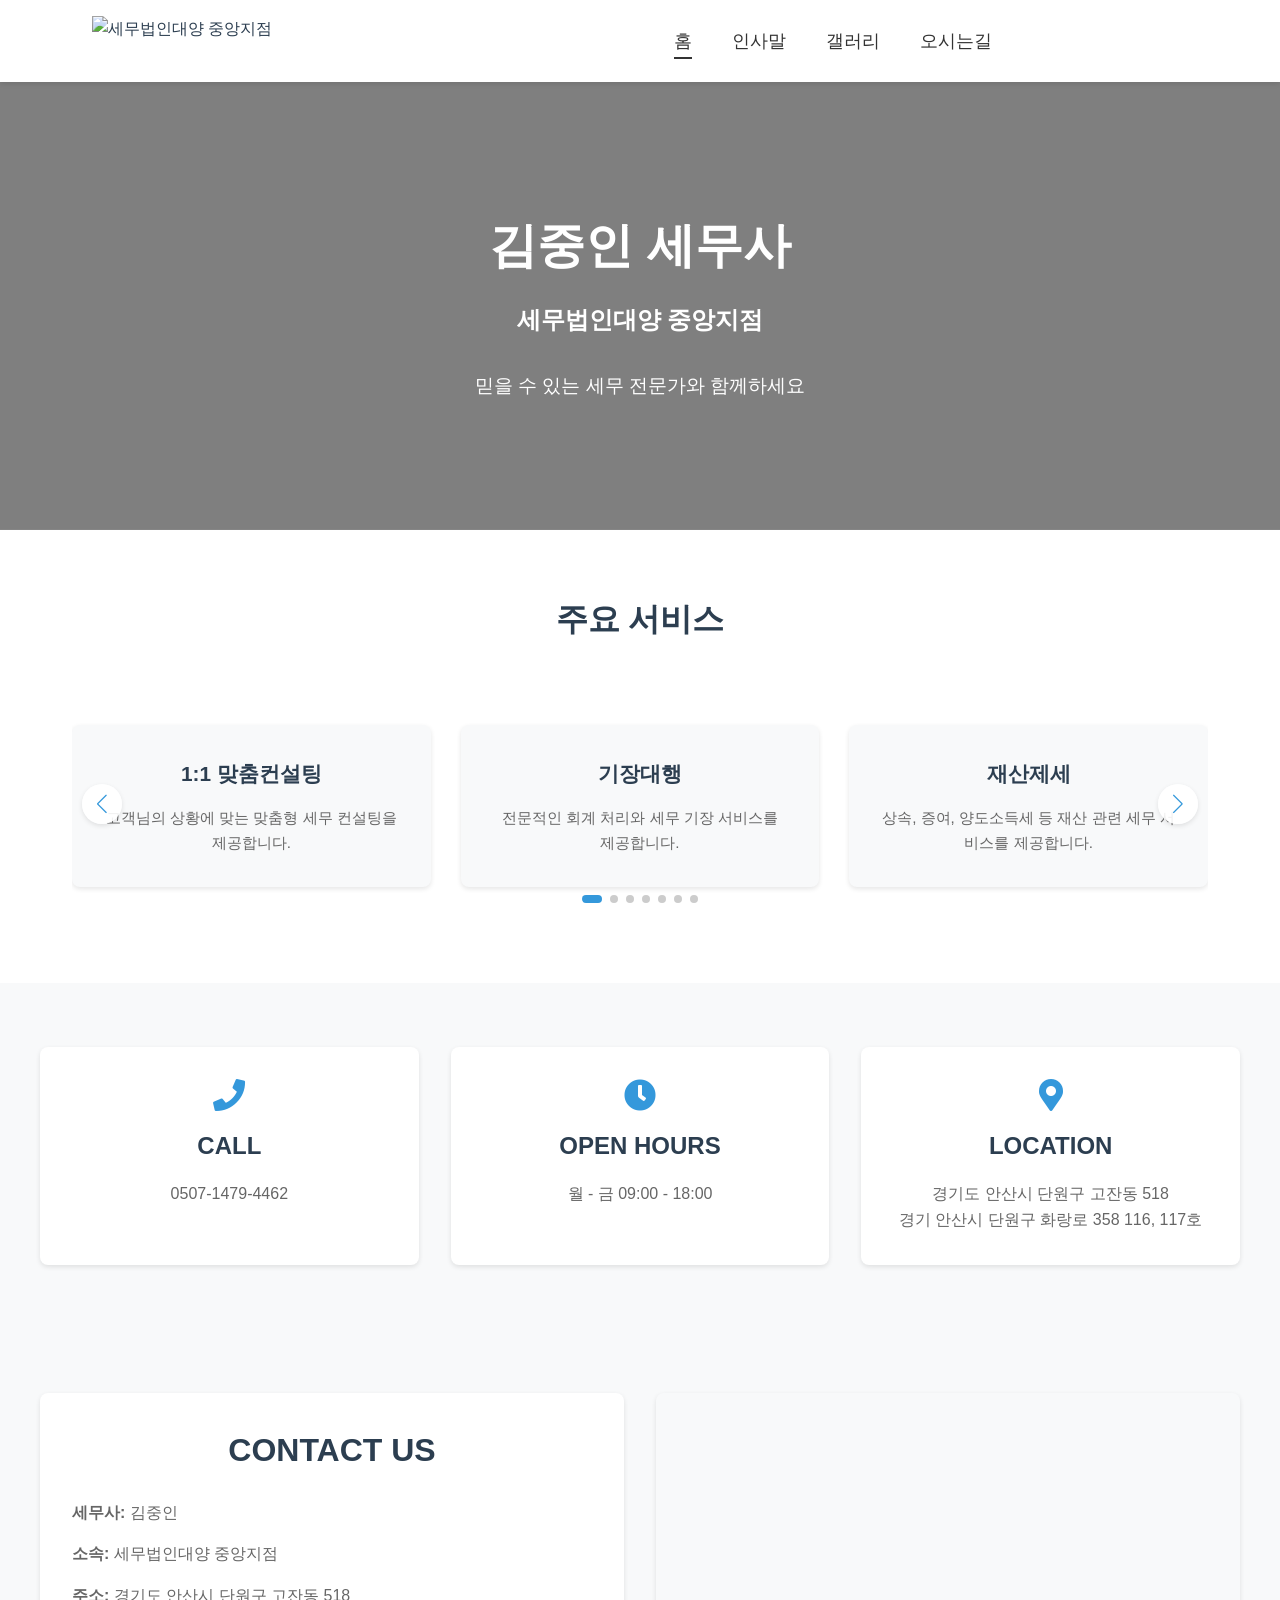
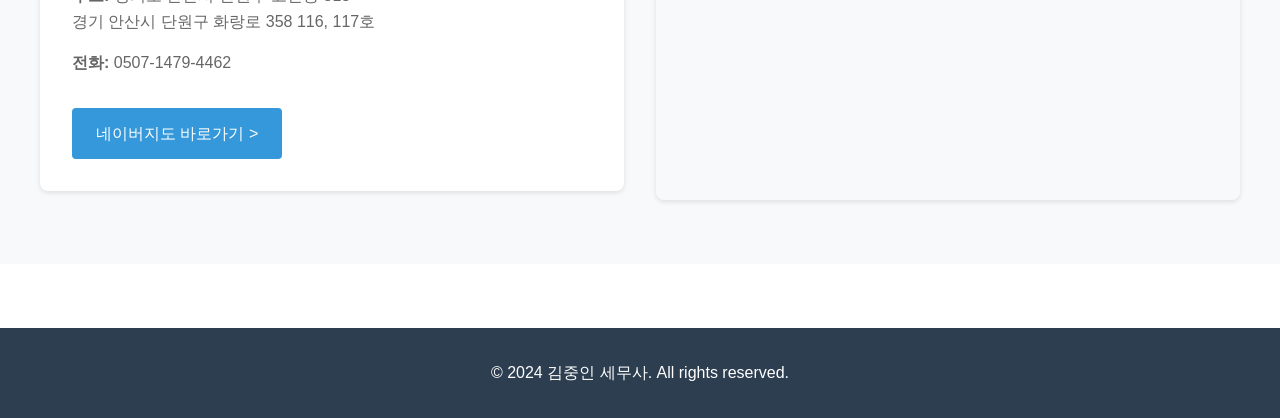
==== index.html @ b89bd979 "joongIn joongIn" ====
<!DOCTYPE html>
<html lang="ko">
<head>
    <meta charset="UTF-8">
    <meta name="viewport" content="width=device-width, initial-scale=1.0">
    <title>김중인 세무사</title>
    <link rel="stylesheet" href="css/style.css">
    <link rel="stylesheet" href="https://cdnjs.cloudflare.com/ajax/libs/font-awesome/5.15.4/css/all.min.css">
    <link rel="stylesheet" href="https://cdn.jsdelivr.net/npm/swiper@11/swiper-bundle.min.css" />
    <style>
        /* 공통 스타일 */
        :root {
            --primary-color: #3498db;
            --text-color: #2c3e50;
            --text-light: #666;
            --bg-light: #f8f9fa;
            --shadow: 0 2px 5px rgba(0,0,0,0.1);
            --transition: all 0.3s ease;
        }

        body {
            margin: 0;
            font-family: 'Noto Sans KR', sans-serif;
            line-height: 1.6;
            color: var(--text-color);
        }

        main {
            margin-top: 80px;
        }

        section {
            padding: 4rem 2rem;
        }

        h2 {
            text-align: center;
            color: var(--text-color);
            margin-bottom: 3rem;
            font-size: 2rem;
        }

        /* 히어로 섹션 */
        .hero {
            background: linear-gradient(rgba(0,0,0,0.5), rgba(0,0,0,0.5)), url('images/hero-bg.jpg');
            background-size: cover;
            background-position: center;
            color: white;
            text-align: center;
            padding: 8rem 2rem;
        }

        .hero h1 {
            font-size: 3rem;
            margin-bottom: 1rem;
        }

        .hero h2 {
            font-size: 1.5rem;
            margin-bottom: 2rem;
            color: white;
        }

        .hero p {
            font-size: 1.2rem;
            max-width: 600px;
            margin: 0 auto;
        }

        /* 서비스 섹션 */
        .services {
            background: white;
            overflow: hidden;
        }

        .swiper {
            width: 100%;
            padding: 2rem 0;
        }

        .swiper-slide {
            background: var(--bg-light);
            padding: 2rem;
            border-radius: 8px;
            text-align: center;
            box-shadow: var(--shadow);
            transition: var(--transition);
            height: auto;
        }

        .swiper-slide:hover {
            transform: translateY(-5px);
        }

        .swiper-slide h3 {
            color: var(--text-color);
            margin-bottom: 1rem;
            font-size: 1.3rem;
        }

        .swiper-slide p {
            color: var(--text-light);
            line-height: 1.6;
            font-size: 0.95rem;
        }

        .swiper-button-next,
        .swiper-button-prev {
            color: var(--primary-color);
            background: rgba(255, 255, 255, 0.9);
            width: 40px;
            height: 40px;
            border-radius: 50%;
            box-shadow: var(--shadow);
            transition: var(--transition);
        }

        .swiper-button-next:after,
        .swiper-button-prev:after {
            font-size: 1.2rem;
        }

        .swiper-button-next:hover,
        .swiper-button-prev:hover {
            background: var(--primary-color);
            color: white;
        }

        .swiper-pagination-bullet {
            width: 8px;
            height: 8px;
            background: #ccc;
            opacity: 1;
        }

        .swiper-pagination-bullet-active {
            background: var(--primary-color);
            width: 20px;
            border-radius: 4px;
        }

        /* 정보 섹션 */
        .info-section {
            background: var(--bg-light);
        }

        .info-container {
            max-width: 1200px;
            margin: 0 auto;
            display: grid;
            grid-template-columns: repeat(3, 1fr);
            gap: 2rem;
            text-align: center;
        }

        .info-item {
            background: white;
            padding: 2rem;
            border-radius: 8px;
            box-shadow: var(--shadow);
        }

        .info-item i {
            font-size: 2rem;
            color: var(--primary-color);
            margin-bottom: 1rem;
        }

        .info-item h3 {
            color: var(--text-color);
            margin-bottom: 1rem;
            font-size: 1.5rem;
        }

        .info-item p {
            color: var(--text-light);
            line-height: 1.6;
        }

        /* 연락처 섹션 */
        .contact-section {
            background: var(--bg-light);
        }

        .contact-container {
            max-width: 1200px;
            margin: 0 auto;
        }

        .map-info {
            display: grid;
            grid-template-columns: 1fr 1fr;
            gap: 2rem;
            align-items: start;
        }

        .contact-details {
            background: white;
            padding: 2rem;
            border-radius: 8px;
            box-shadow: var(--shadow);
        }

        .contact-details h2 {
            color: var(--text-color);
            margin-bottom: 1.5rem;
            font-size: 2rem;
        }

        .contact-details p {
            margin-bottom: 1rem;
            line-height: 1.6;
            color: var(--text-light);
        }

        .map-button {
            display: inline-block;
            background: var(--primary-color);
            color: white;
            padding: 0.8rem 1.5rem;
            border-radius: 4px;
            text-decoration: none;
            margin-top: 1rem;
            transition: var(--transition);
        }

        .map-button:hover {
            background: #2980b9;
        }

        .map-container {
            box-shadow: var(--shadow);
            border-radius: 8px;
            overflow: hidden;
        }

        /* 반응형 스타일 */
        @media (max-width: 1200px) {
            .info-container,
            .map-info {
                grid-template-columns: 1fr;
            }
        }

        @media (max-width: 768px) {
            .hero h1 {
                font-size: 2rem;
            }

            .hero h2 {
                font-size: 1.2rem;
            }

            section {
                padding: 3rem 1rem;
            }
        }
    </style>
</head>
<body>
    <div id="header"></div>

    <main>
        <section class="hero">
            <h1>김중인 세무사</h1>
            <h2>세무법인대양 중앙지점</h2>
            <p>믿을 수 있는 세무 전문가와 함께하세요</p>
        </section>

        <section class="services">
            <h2>주요 서비스</h2>
            <div class="swiper">
                <div class="swiper-wrapper">
                    <div class="swiper-slide">
                        <h3>1:1 맞춤컨설팅</h3>
                        <p>고객님의 상황에 맞는 맞춤형 세무 컨설팅을 제공합니다.</p>
                    </div>
                    <div class="swiper-slide">
                        <h3>기장대행</h3>
                        <p>전문적인 회계 처리와 세무 기장 서비스를 제공합니다.</p>
                    </div>
                    <div class="swiper-slide">
                        <h3>재산제세</h3>
                        <p>상속, 증여, 양도소득세 등 재산 관련 세무 서비스를 제공합니다.</p>
                    </div>
                    <div class="swiper-slide">
                        <h3>사업자등록/법인설립</h3>
                        <p>사업자등록 대행, 법인설립 및 전환 서비스를 제공합니다.</p>
                    </div>
                    <div class="swiper-slide">
                        <h3>조사대응/조세불복</h3>
                        <p>세무조사 대응 및 조세불복 절차를 지원합니다.</p>
                    </div>
                    <div class="swiper-slide">
                        <h3>세금신고</h3>
                        <p>법인세, 종합소득세, 부가가치세 등 각종 세금 신고를 대행합니다.</p>
                    </div>
                    <div class="swiper-slide">
                        <h3>절세상담</h3>
                        <p>합법적인 절세 방안을 제시하고 컨설팅합니다.</p>
                    </div>
                </div>
                <div class="swiper-pagination"></div>
                <div class="swiper-button-prev"></div>
                <div class="swiper-button-next"></div>
            </div>
        </section>

        <section class="info-section">
            <div class="info-container">
                <div class="info-item">
                    <i class="fas fa-phone"></i>
                    <h3>CALL</h3>
                    <p>0507-1479-4462</p>
                </div>
                <div class="info-item">
                    <i class="fas fa-clock"></i>
                    <h3>OPEN HOURS</h3>
                    <p>월 - 금 09:00 - 18:00</p>
                </div>
                <div class="info-item">
                    <i class="fas fa-map-marker-alt"></i>
                    <h3>LOCATION</h3>
                    <p>경기도 안산시 단원구 고잔동 518<br>경기 안산시 단원구 화랑로 358 116, 117호</p>
                </div>
            </div>
        </section>

        <section class="contact-section">
            <div class="contact-container">
                <div class="map-info">
                    <div class="contact-details">
                        <h2>CONTACT US</h2>
                        <p><strong>세무사:</strong> 김중인</p>
                        <p><strong>소속:</strong> 세무법인대양 중앙지점</p>
                        <p><strong>주소:</strong> 경기도 안산시 단원구 고잔동 518<br>경기 안산시 단원구 화랑로 358 116, 117호</p>
                        <p><strong>전화:</strong> 0507-1479-4462</p>
                        <a href="https://map.naver.com/p/search/%EC%84%B8%EB%AC%B4%EB%B2%95%EC%9D%B8%EB%8C%80%EC%96%91%20%EC%A4%91%EC%95%99%EC%A7%80%EC%A0%90/place/1526559538?c=16.00,0,0,0,dh&isCorrectAnswer=true" target="_blank" class="map-button">네이버지도 바로가기 ></a>
                    </div>
                    <div class="map-container">
                        <iframe 
                            src="https://www.google.com/maps/embed?pb=!1m18!1m12!1m3!1d3175.5387876655584!2d126.82530087677763!3d37.32099647198508!2m3!1f0!2f0!3f0!3m2!1i1024!2i768!4f13.1!3m3!1m2!1s0x357b6f072618a211%3A0xd5d255f2eb72bffe!2z6rK96riw64-EIOyViOyCsOyLnCDri7nsm5Dqtawg6rOg7J6l64-ZIDUxOA!5e0!3m2!1sko!2skr!4v1709701847744!5m2!1sko!2skr"
                            width="100%" 
                            height="400" 
                            style="border:0; border-radius: 8px;" 
                            allowfullscreen="" 
                            loading="lazy" 
                            referrerpolicy="no-referrer-when-downgrade">
                        </iframe>
                    </div>
                </div>
            </div>
        </section>
    </main>

    <div id="footer"></div>

    <script src="js/components.js"></script>
    <script src="js/main.js"></script>
    <script src="https://cdn.jsdelivr.net/npm/swiper@11/swiper-bundle.min.js"></script>
    <script>
        document.addEventListener('DOMContentLoaded', function() {
            new Swiper('.swiper', {
                slidesPerView: 1,
                spaceBetween: 30,
                loop: true,
                autoplay: {
                    delay: 3000,
                    disableOnInteraction: false,
                },
                pagination: {
                    el: '.swiper-pagination',
                    clickable: true,
                },
                navigation: {
                    nextEl: '.swiper-button-next',
                    prevEl: '.swiper-button-prev',
                },
                breakpoints: {
                    640: {
                        slidesPerView: 2,
                    },
                    1024: {
                        slidesPerView: 3,
                    },
                },
            });
        });
    </script>
</body>
</html>
---- css/style.css ----
* {
    margin: 0;
    padding: 0;
    box-sizing: border-box;
}

body {
    font-family: 'Noto Sans KR', sans-serif;
    line-height: 1.6;
    color: #333;
}

/* 헤더 스타일 */
header {
    background-color: #fff;
    box-shadow: 0 2px 5px rgba(0,0,0,0.1);
    position: fixed;
    width: 100%;
    top: 0;
    z-index: 1000;
}

nav {
    margin: 0 auto;
    background: white;
    padding: 1rem 2rem;
    position: fixed;
    top: 0;
    left: 0;
    right: 0;
    z-index: 1000;
    box-shadow: 0 2px 5px rgba(0,0,0,0.1);
    display: flex;
    justify-content: space-between;
    align-items: center;
}

.logo {
    height: 50px;
    display: flex;
    align-items: center;
    flex: 0 0 auto;
    margin-left: 60px;
}

.logo img {
    height: 100%;
    width: auto;
}

.nav-links {
    display: flex;
    list-style: none;
    margin: 0;
    padding: 0;
    justify-content: flex-end;
    gap: 2.5rem;
    flex: 1;
    margin: 0 16rem;
}

.nav-links li {
    margin: 0;
}

.nav-links a {
    text-decoration: none;
    color: #333;
    font-weight: 500;
    font-size: 18px;
    transition: all 0.3s ease;
    padding: 0.5rem 0;
    position: relative;
}

.nav-links a:hover {
    color: #1a1a1a;
}

.nav-links a::after {
    content: '';
    position: absolute;
    width: 0;
    height: 2px;
    bottom: 0;
    left: 50%;
    background-color: #333;
    transition: all 0.3s ease;
    transform: translateX(-50%);
}

.nav-links a:hover::after {
    width: 100%;
}

.nav-links a.active::after {
    width: 100%;
}

/* 햄버거 메뉴 스타일 */
.hamburger {
    display: none;
    cursor: pointer;
    background: none;
    border: none;
    padding: 0;
    margin-left: auto;
}

.hamburger span {
    display: block;
    width: 25px;
    height: 3px;
    background-color: #2c3e50;
    margin: 5px 0;
    transition: all 0.3s ease;
}

/* 메인 콘텐츠 스타일 */
main {
    margin-top: 80px;
}

.hero {
    background: linear-gradient(rgba(44, 62, 80, 0.7), rgba(44, 62, 80, 0.7)), url('../images/hero-bg.jpg');
    background-size: cover;
    background-position: center;
    color: white;
    text-align: center;
    padding: 6rem 2rem;
}

.hero h1 {
    font-size: 3rem;
    margin-bottom: 1rem;
}

.hero h2 {
    font-size: 1.5rem;
    margin-bottom: 1rem;
}

/* 서비스 섹션 스타일 */
.services {
    padding: 4rem 2rem;
    max-width: 1200px;
    margin: 0 auto;
}

.services h2 {
    text-align: center;
    margin-bottom: 3rem;
    color: #2c3e50;
}

.service-grid {
    display: grid;
    grid-template-columns: repeat(auto-fit, minmax(250px, 1fr));
    gap: 2rem;
}

.service-item {
    background: #fff;
    padding: 2rem;
    border-radius: 8px;
    box-shadow: 0 2px 5px rgba(0,0,0,0.1);
    text-align: center;
    transition: transform 0.3s ease;
}

.service-item:hover {
    transform: translateY(-5px);
}

.service-item h3 {
    color: #2c3e50;
    margin-bottom: 1rem;
}

/* 푸터 스타일 */
footer {
    background-color: #2c3e50;
    color: white;
    text-align: center;
    padding: 2rem;
    margin-top: 4rem;
}

/* 반응형 디자인 */
@media (max-width: 768px) {
    nav {
        padding: 1rem;
        margin: 0;
        width: 100%;
    }

    .logo {
        font-size: 1.5rem;
        flex: none;
    }

    .hamburger {
        display: block;
    }

    .nav-links {
        display: none;
        position: fixed;
        top: 70px;
        left: 0;
        right: 0;
        background: white;
        padding: 1rem;
        box-shadow: 0 2px 5px rgba(0,0,0,0.1);
        flex-direction: column;
        gap: 0;
    }

    .nav-links.active {
        display: flex;
    }

    .nav-links li {
        margin: 1rem 0;
        text-align: center;
    }

    .nav-links a {
        font-size: 18px;
        padding: 0.5rem 1rem;
        display: block;
    }

    .nav-links a:hover {
        background-color: rgba(52, 152, 219, 0.1);
    }

    /* 햄버거 메뉴 활성화 시 애니메이션 */
    .hamburger.active span:nth-child(1) {
        transform: rotate(45deg) translate(5px, 5px);
    }

    .hamburger.active span:nth-child(2) {
        opacity: 0;
    }

    .hamburger.active span:nth-child(3) {
        transform: rotate(-45deg) translate(7px, -6px);
    }

    .hero h1 {
        font-size: 2rem;
    }
    
    .hero h2 {
        font-size: 1.2rem;
    }
}

.map-button {
    display: inline-block;
    background: #3498db;
    color: white;
    padding: 0.8rem 1.5rem;
    border-radius: 4px;
    text-decoration: none;
    margin-top: 1rem;
    transition: background-color 0.3s ease;
}

.map-button:hover {
    background: #2980b9;
    color: white;
    text-decoration: none;
}

.location-info .map-button {
    background: #2c3e50;
    color: white;
    margin: 1.5rem 0;
    display: inline-block;
}

.location-info .map-button:hover {
    background: #34495e;
    color: white;
    text-decoration: none;
}
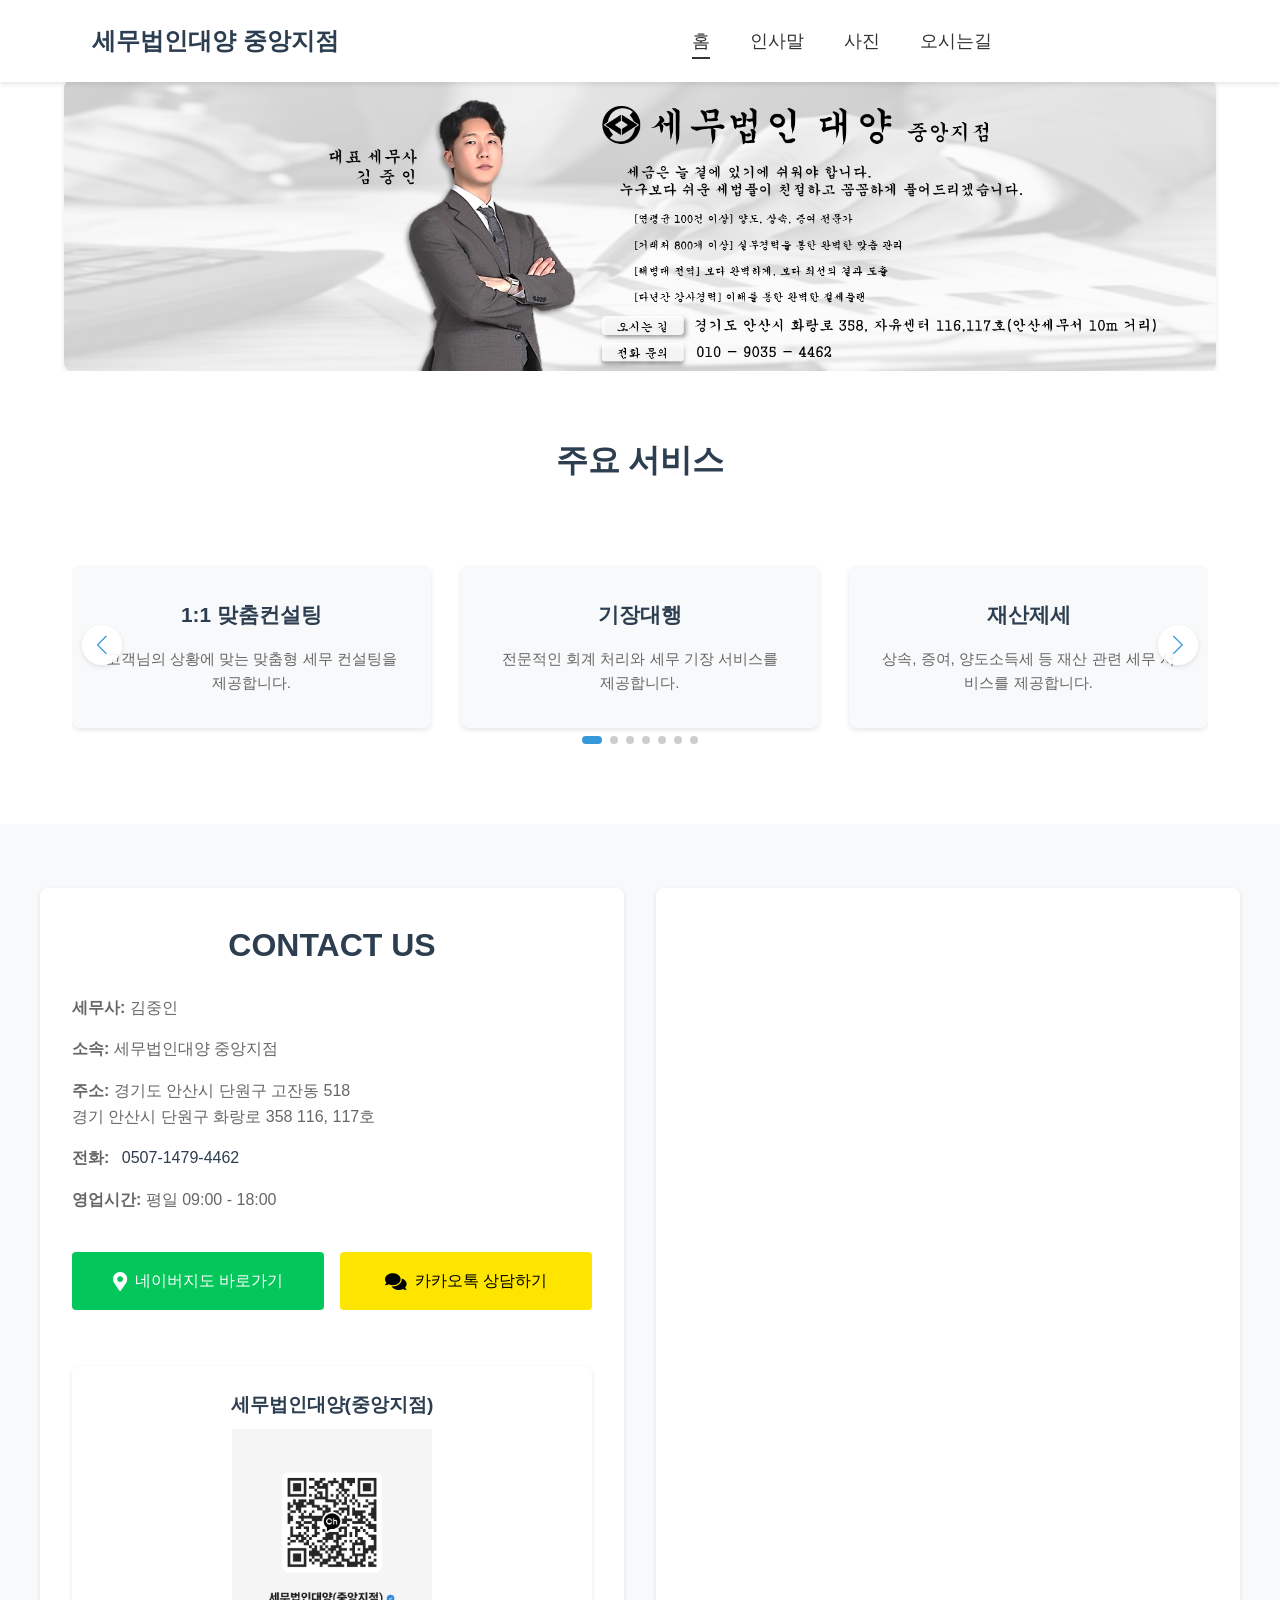
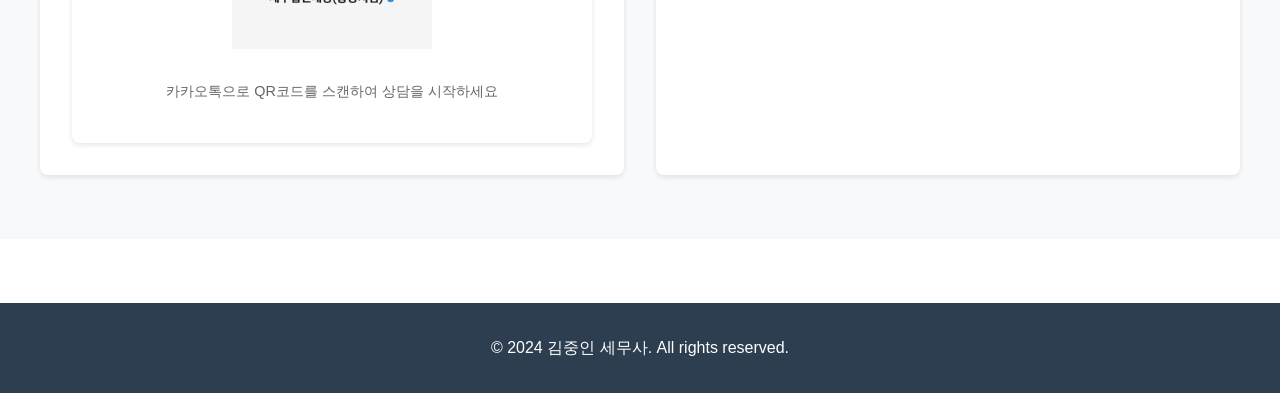
==== commit 8fb04799: "수정 수정" ====
--- a/index.html
+++ b/index.html
@@ -16,6 +16,10 @@
             --bg-light: #f8f9fa;
             --shadow: 0 2px 5px rgba(0,0,0,0.1);
             --transition: all 0.3s ease;
+            --naver-color: #03C75A;
+            --naver-hover: #02B351;
+            --kakao-color: #FEE500;
+            --kakao-hover: #FDD835;
         }
 
         body {
@@ -42,12 +46,10 @@
 
         /* 히어로 섹션 */
         .hero {
-            background: linear-gradient(rgba(0,0,0,0.5), rgba(0,0,0,0.5)), url('images/hero-bg.jpg');
             background-size: cover;
             background-position: center;
             color: white;
             text-align: center;
-            padding: 8rem 2rem;
         }
 
         .hero h1 {
@@ -65,6 +67,13 @@
             font-size: 1.2rem;
             max-width: 600px;
             margin: 0 auto;
+        }
+
+        .hero-image {
+            max-width: 100%;
+            height: auto;
+            border-radius: 8px;
+            box-shadow: var(--shadow);
         }
 
         /* 서비스 섹션 */
@@ -191,14 +200,35 @@
             display: grid;
             grid-template-columns: 1fr 1fr;
             gap: 2rem;
-            align-items: start;
-        }
-
-        .contact-details {
+            align-items: stretch;
+        }
+
+        .contact-details,
+        .map-container {
             background: white;
             padding: 2rem;
             border-radius: 8px;
             box-shadow: var(--shadow);
+            height: 100%;
+            display: flex;
+            flex-direction: column;
+        }
+
+        .contact-details {
+            justify-content: space-between;
+        }
+
+        .map-container {
+            min-height: 400px;
+            padding: 0;
+            overflow: hidden;
+        }
+
+        .map-container iframe {
+            width: 100%;
+            height: 100%;
+            border: none;
+            display: block;
         }
 
         .contact-details h2 {
@@ -213,25 +243,78 @@
             color: var(--text-light);
         }
 
-        .map-button {
-            display: inline-block;
-            background: var(--primary-color);
-            color: white;
-            padding: 0.8rem 1.5rem;
+        .contact-buttons {
+            display: flex;
+            gap: 1rem;
+            margin-top: 1.5rem;
+            margin-bottom: 1.5rem;
+        }
+
+        .contact-buttons a {
+            flex: 1;
+            display: inline-flex;
+            align-items: center;
+            justify-content: center;
+            padding: 1rem 1.5rem;
             border-radius: 4px;
             text-decoration: none;
-            margin-top: 1rem;
             transition: var(--transition);
+            font-size: 1rem;
+            white-space: nowrap;
+            font-weight: 500;
+            margin: 0;
+        }
+
+        .map-button {
+            background: var(--naver-color);
+            color: white;
+        }
+
+        .kakao-button {
+            background: var(--kakao-color);
+            color: #000000;
         }
 
         .map-button:hover {
-            background: #2980b9;
-        }
-
-        .map-container {
+            background: var(--naver-hover);
+            color: white;
+        }
+
+        .kakao-button:hover {
+            background: var(--kakao-hover);
+            color: #000000;
+        }
+
+        .contact-buttons i {
+            margin-right: 0.5rem;
+            font-size: 1.2rem;
+        }
+
+        .qr-code {
+            margin-top: 2rem;
+            text-align: center;
+            background: white;
+            padding: 1.5rem;
+            border-radius: 8px;
             box-shadow: var(--shadow);
-            border-radius: 8px;
-            overflow: hidden;
+        }
+
+        .qr-code img {
+            max-width: 200px;
+            height: auto;
+            margin-bottom: 1rem;
+        }
+
+        .qr-code h3 {
+            color: var(--text-color);
+            font-size: 1.2rem;
+            margin-bottom: 0.5rem;
+        }
+
+        .qr-code p {
+            margin-top: 0.5rem;
+            font-size: 0.9rem;
+            color: var(--text-light);
         }
 
         /* 반응형 스타일 */
@@ -255,6 +338,18 @@
                 padding: 3rem 1rem;
             }
         }
+
+        @media (max-width: 480px) {
+            .contact-buttons {
+                flex-direction: column;
+            }
+
+            .map-button,
+            .kakao-button {
+                width: 100%;
+                min-width: auto;
+            }
+        }
     </style>
 </head>
 <body>
@@ -262,10 +357,14 @@
 
     <main>
         <section class="hero">
-            <h1>김중인 세무사</h1>
-            <h2>세무법인대양 중앙지점</h2>
-            <p>믿을 수 있는 세무 전문가와 함께하세요</p>
+            <img src="images/hero-main.png" alt="김중인 세무사 소개" class="hero-image" onclick="openModal(this.src)">
         </section>
+
+        <!-- 이미지 모달 -->
+        <div id="imageModal" class="modal">
+            <span class="modal-close" onclick="closeModal()">&times;</span>
+            <img class="modal-content" id="modalImage">
+        </div>
 
         <section class="services">
             <h2>주요 서비스</h2>
@@ -303,26 +402,6 @@
                 <div class="swiper-pagination"></div>
                 <div class="swiper-button-prev"></div>
                 <div class="swiper-button-next"></div>
-            </div>
-        </section>
-
-        <section class="info-section">
-            <div class="info-container">
-                <div class="info-item">
-                    <i class="fas fa-phone"></i>
-                    <h3>CALL</h3>
-                    <p>0507-1479-4462</p>
-                </div>
-                <div class="info-item">
-                    <i class="fas fa-clock"></i>
-                    <h3>OPEN HOURS</h3>
-                    <p>월 - 금 09:00 - 18:00</p>
-                </div>
-                <div class="info-item">
-                    <i class="fas fa-map-marker-alt"></i>
-                    <h3>LOCATION</h3>
-                    <p>경기도 안산시 단원구 고잔동 518<br>경기 안산시 단원구 화랑로 358 116, 117호</p>
-                </div>
             </div>
         </section>
 
@@ -334,15 +413,28 @@
                         <p><strong>세무사:</strong> 김중인</p>
                         <p><strong>소속:</strong> 세무법인대양 중앙지점</p>
                         <p><strong>주소:</strong> 경기도 안산시 단원구 고잔동 518<br>경기 안산시 단원구 화랑로 358 116, 117호</p>
-                        <p><strong>전화:</strong> 0507-1479-4462</p>
-                        <a href="https://map.naver.com/p/search/%EC%84%B8%EB%AC%B4%EB%B2%95%EC%9D%B8%EB%8C%80%EC%96%91%20%EC%A4%91%EC%95%99%EC%A7%80%EC%A0%90/place/1526559538?c=16.00,0,0,0,dh&isCorrectAnswer=true" target="_blank" class="map-button">네이버지도 바로가기 ></a>
+                        <p><strong>전화:</strong> <a href="tel:0507-1479-4462" class="phone-link">0507-1479-4462</a></p>
+                        <p><strong>영업시간:</strong> 평일 09:00 - 18:00</p>
+                        <div class="contact-buttons">
+                            <a href="https://map.naver.com/p/search/%EC%84%B8%EB%AC%B4%EB%B2%95%EC%9D%B8%EB%8C%80%EC%96%91%20%EC%A4%91%EC%95%99%EC%A7%80%EC%A0%90/place/1526559538?c=16.00,0,0,0,dh&isCorrectAnswer=true" target="_blank" class="map-button">
+                                <i class="fas fa-map-marker-alt"></i>
+                                네이버지도 바로가기
+                            </a>
+                            <a href="http://pf.kakao.com/_XwxdKn/chat" target="_blank" class="kakao-button">
+                                <i class="fas fa-comments"></i>
+                                카카오톡 상담하기
+                            </a>
+                        </div>
+                        <div class="qr-code">
+                            <h3>세무법인대양(중앙지점)</h3>
+                            <img src="images/kakao-qr.png" alt="세무법인대양 중앙지점 카카오톡 채널">
+                            <p>카카오톡으로 QR코드를 스캔하여 상담을 시작하세요</p>
+                        </div>
                     </div>
                     <div class="map-container">
                         <iframe 
                             src="https://www.google.com/maps/embed?pb=!1m18!1m12!1m3!1d3175.5387876655584!2d126.82530087677763!3d37.32099647198508!2m3!1f0!2f0!3f0!3m2!1i1024!2i768!4f13.1!3m3!1m2!1s0x357b6f072618a211%3A0xd5d255f2eb72bffe!2z6rK96riw64-EIOyViOyCsOyLnCDri7nsm5Dqtawg6rOg7J6l64-ZIDUxOA!5e0!3m2!1sko!2skr!4v1709701847744!5m2!1sko!2skr"
-                            width="100%" 
-                            height="400" 
-                            style="border:0; border-radius: 8px;" 
+                            style="border:0;" 
                             allowfullscreen="" 
                             loading="lazy" 
                             referrerpolicy="no-referrer-when-downgrade">
@@ -359,6 +451,31 @@
     <script src="js/main.js"></script>
     <script src="https://cdn.jsdelivr.net/npm/swiper@11/swiper-bundle.min.js"></script>
     <script>
+        // 모달 관련 함수
+        function openModal(imgSrc) {
+            document.getElementById('imageModal').style.display = 'block';
+            document.getElementById('modalImage').src = imgSrc;
+        }
+
+        function closeModal() {
+            document.getElementById('imageModal').style.display = 'none';
+        }
+
+        // ESC 키로 모달 닫기
+        window.addEventListener('keydown', function(event) {
+            if (event.key === 'Escape') {
+                closeModal();
+            }
+        });
+
+        // 모달 외부 클릭시 닫기
+        document.getElementById('imageModal').addEventListener('click', function(event) {
+            if (event.target === this) {
+                closeModal();
+            }
+        });
+
+        // Swiper 초기화
         document.addEventListener('DOMContentLoaded', function() {
             new Swiper('.swiper', {
                 slidesPerView: 1,
--- a/css/style.css
+++ b/css/style.css
@@ -48,6 +48,18 @@
     width: auto;
 }
 
+.logo a {
+    text-decoration: none;
+    color: inherit;
+    font-weight: bold;
+    font-size: 1.5rem;
+}
+
+.logo a:hover {
+    color: inherit;
+    text-decoration: none;
+}
+
 .nav-links {
     display: flex;
     list-style: none;
@@ -122,12 +134,24 @@
 }
 
 .hero {
-    background: linear-gradient(rgba(44, 62, 80, 0.7), rgba(44, 62, 80, 0.7)), url('../images/hero-bg.jpg');
-    background-size: cover;
-    background-position: center;
-    color: white;
+    background: #fff;
+    padding: 0;
     text-align: center;
-    padding: 6rem 2rem;
+    max-width: 90%;
+    margin: 0 auto;
+}
+
+.hero-image {
+    max-width: 100%;
+    height: auto;
+    display: block;
+    margin: 0 auto;
+    cursor: pointer;
+    transition: opacity 0.3s ease;
+}
+
+.hero-image:hover {
+    opacity: 0.9;
 }
 
 .hero h1 {
@@ -138,6 +162,42 @@
 .hero h2 {
     font-size: 1.5rem;
     margin-bottom: 1rem;
+}
+
+/* 모달 스타일 */
+.modal {
+    display: none;
+    position: fixed;
+    z-index: 9999;
+    padding: 20px;
+    left: 0;
+    top: 0;
+    width: 100%;
+    height: 100%;
+    background-color: rgba(0, 0, 0, 0.9);
+    overflow: auto;
+}
+
+.modal-content {
+    margin: auto;
+    display: block;
+    max-width: 90%;
+    max-height: 90vh;
+    object-fit: contain;
+}
+
+.modal-close {
+    position: absolute;
+    right: 35px;
+    top: 15px;
+    color: #f1f1f1;
+    font-size: 40px;
+    font-weight: bold;
+    cursor: pointer;
+}
+
+.modal-close:hover {
+    color: #bbb;
 }
 
 /* 서비스 섹션 스타일 */
@@ -275,7 +335,6 @@
 }
 
 .location-info .map-button {
-    background: #2c3e50;
     color: white;
     margin: 1.5rem 0;
     display: inline-block;
@@ -285,4 +344,30 @@
     background: #34495e;
     color: white;
     text-decoration: none;
+}
+
+.contact-details p {
+    margin-bottom: 1rem;
+    line-height: 1.6;
+    color: var(--text-light);
+}
+
+.phone-link {
+    color: var(--text-color);
+    text-decoration: none;
+    transition: var(--transition);
+    font-weight: 500;
+    padding: 0.2rem 0.5rem;
+    border-radius: 4px;
+}
+
+.phone-link:hover {
+    color: var(--primary-color);
+}
+
+.contact-buttons {
+    display: flex;
+    gap: 1rem;
+    margin-top: 1.5rem;
+    margin-bottom: 1.5rem;
 } 
